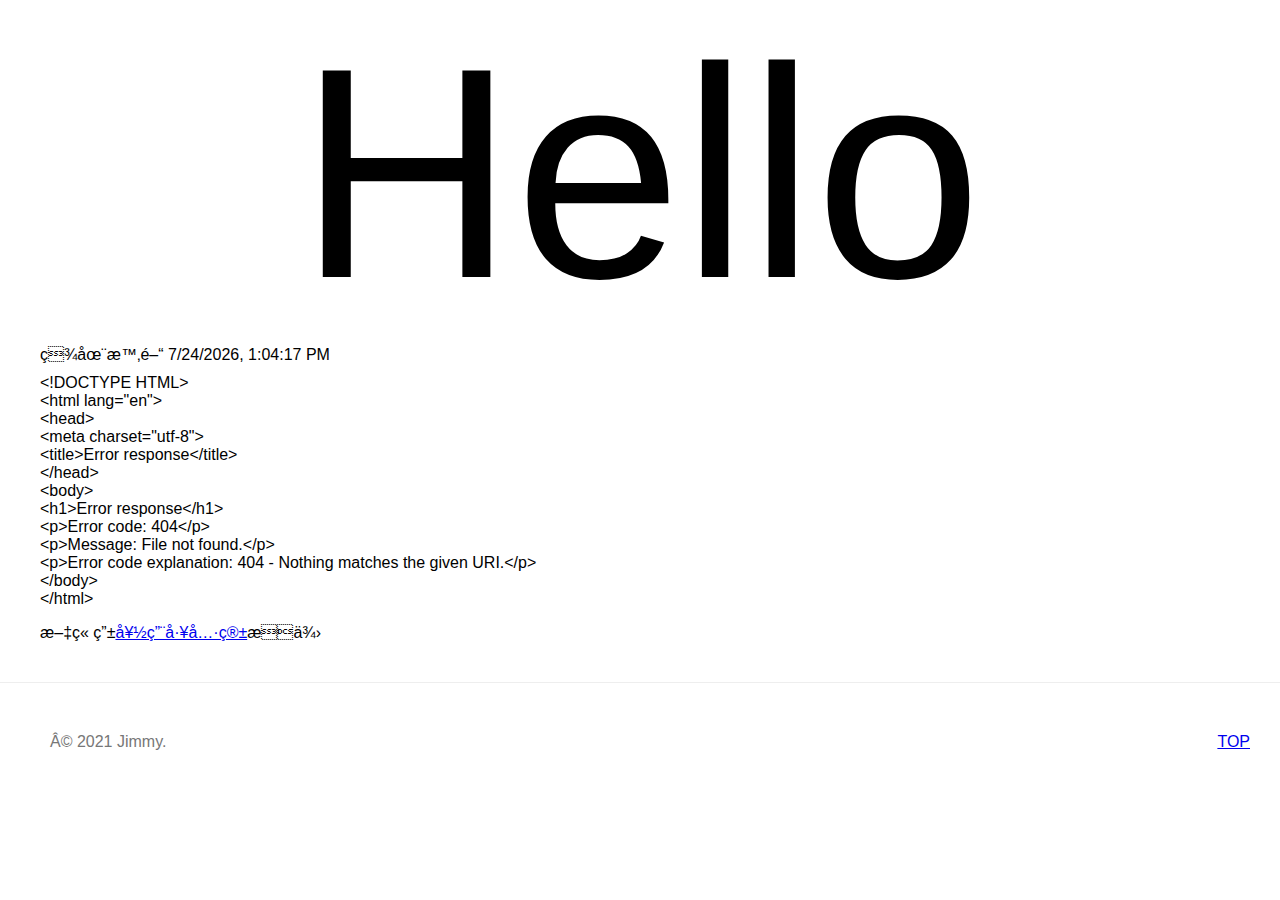
==== index.html @ 73db47a6 "Update index.html" ====
<!DOCTYPE html>
<html lang="zh-TW">
<head>
    <meta charset="uft-8">
    <link rel="icon" type="image/x-icon" href="https://github.githubassets.com/favicons/favicon.svg" />
    <title>Hello World!</title>
    <meta name="title" content="Hello World! /">
    <meta name="descripttion" content="Hello World!" />
    <meta property="og:type" content="object" />
    <meta property="og:site_name" content="Hello World!" />
    <meta property="og:title" content="Hello World!" />
    <meta property="og:descripttion" content="Hello World!" />
    <meta property="og:url" content="https://hello.hijimmy.tk/" />
    <meta property="og:image" content="https://github.com/fluidicon.png" />
    <meta property="og:image:alt" content="Hello World!" />
    <meta property="og:imgage:type" content="image/png" />
    <meta property="og:image:width" content="512">
    <meta property="og:image:height" content="512">
    <meta name="viewport" content="width=device-width, initial-scale=1" />
    <link rel="stylesheet" type="text/css" href="/assets/css/style.css">
    <script src="script/random.js"></script>
    <script>
        var time = 0;
        function show() {
            if (time == 2) {
                // randomLocatoin();
            }
            time++;
            var now = new Date();
            document.getElementById("time").innerHTML = "現在時間 " + now.toLocaleString();
            setTimeout("show()", 1000);
        }
        window.onload = function() {
            show();
            loadUrls();
            loadArticles(10);
            document.body.addEventListener("click", randomLocatoin)
        }
    </script>
</head>
<body>
    <main>
        <div id="hello">Hello</div>
        <time id="time"></time>
        <article id="ariticle"></article>
        <p id="ariticleInfo">文章由<a href="https://gadget.chienwen.net/x/text/garbagearticle" target="_blank" title="廢文生產器">好用工具箱</a>提供</p>
    </main>
    <footer>
        <div class="left">© 2021 Jimmy.</div>
        <div class="right"><a href="javascript: window.scrollTo(0, 0)", title="回到最上面">TOP</a></div>
    </footer>
</body>
---- assets/css/style.css ----
body {
    font-family: Arial;
    margin:0px
}

main {
    width: 1200px;
    margin: 0px auto; margin-bottom: 20px;
}
#hello {
    font-size: 300px; text-align:center;
}
#ariticle {
    width: 75em;
    margin-top: 10px; margin-bottom: 10px;
}

footer {
    width: 1200px;
    margin: 40px auto; padding: 50px;
    color: #777777;
    border-top: 1px solid #eeeeee;
}
.right {
    float: right;
}
.left {
    float: left;
}

@media (max-width: 1200px) {
    main, footer {width: 95%;}
    #hello {font-size: 140px;}
    #ariticle {width: 100%;}
}
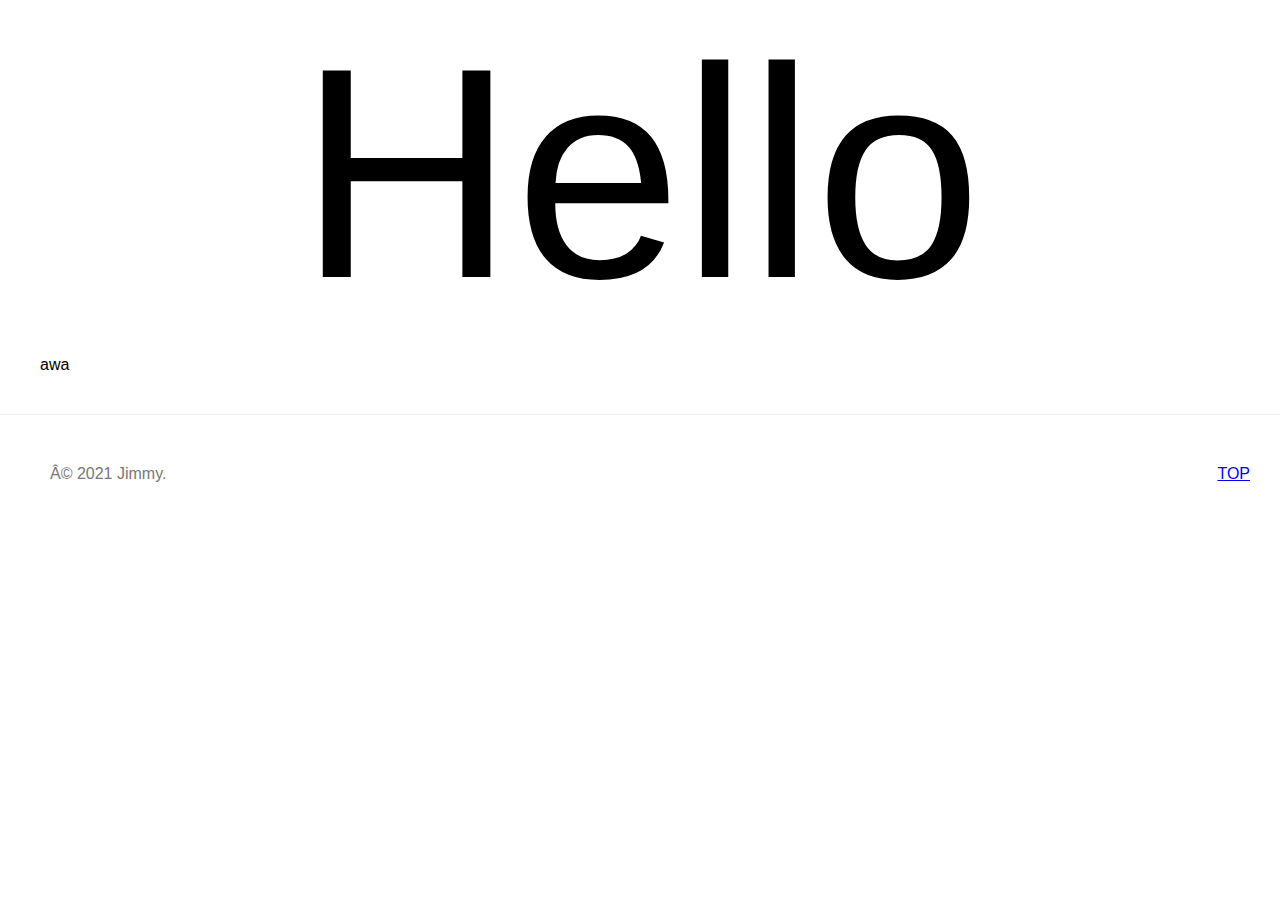
==== commit 3461c75f: "Update index.html" ====
--- a/index.html
+++ b/index.html
@@ -1,49 +1,31 @@
 <!DOCTYPE html>
 <html lang="zh-TW">
 <head>
-    <meta charset="uft-8">
+    <meta charset="uft-8" />
     <link rel="icon" type="image/x-icon" href="https://github.githubassets.com/favicons/favicon.svg" />
     <title>Hello World!</title>
-    <meta name="title" content="Hello World! /">
-    <meta name="descripttion" content="Hello World!" />
-    <meta property="og:type" content="object" />
-    <meta property="og:site_name" content="Hello World!" />
-    <meta property="og:title" content="Hello World!" />
-    <meta property="og:descripttion" content="Hello World!" />
-    <meta property="og:url" content="https://hello.hijimmy.tk/" />
-    <meta property="og:image" content="https://github.com/fluidicon.png" />
-    <meta property="og:image:alt" content="Hello World!" />
-    <meta property="og:imgage:type" content="image/png" />
-    <meta property="og:image:width" content="512">
-    <meta property="og:image:height" content="512">
+    <meta name="title"               content="Hello World!" />
+    <meta name="descripttion"        content="Hello!" />
+    <meta property="og:type"         content="object" />
+    <meta property="og:site_name"    content="Hello World!" />
+    <meta property="og:title"        content="Hello World!" />
+    <meta property="og:descripttion" content="Hello!" />
+    <meta property="og:url"          content="https://hello.hijimmy.tk/" />
+    <meta property="og:image"        content="https://github.com/fluidicon.png" />
+    <meta property="og:image:alt"    content="Hello World!" />
+    <meta property="og:imgage:type"  content="image/png" />
+    <meta property="og:image:width"  content="512" />
+    <meta property="og:image:height" content="512" />
     <meta name="viewport" content="width=device-width, initial-scale=1" />
-    <link rel="stylesheet" type="text/css" href="/assets/css/style.css">
+    <link rel="stylesheet" type="text/css" href="/assets/css/style.css" />
     <script src="script/random.js"></script>
-    <script>
-        var time = 0;
-        function show() {
-            if (time == 2) {
-                // randomLocatoin();
-            }
-            time++;
-            var now = new Date();
-            document.getElementById("time").innerHTML = "現在時間 " + now.toLocaleString();
-            setTimeout("show()", 1000);
-        }
-        window.onload = function() {
-            show();
-            loadUrls();
-            loadArticles(10);
-            document.body.addEventListener("click", randomLocatoin)
-        }
-    </script>
+    <script src="script/onload.js"></script>
 </head>
 <body>
     <main>
         <div id="hello">Hello</div>
         <time id="time"></time>
-        <article id="ariticle"></article>
-        <p id="ariticleInfo">文章由<a href="https://gadget.chienwen.net/x/text/garbagearticle" target="_blank" title="廢文生產器">好用工具箱</a>提供</p>
+        <article id="ariticle">awa</article>
     </main>
     <footer>
         <div class="left">© 2021 Jimmy.</div>
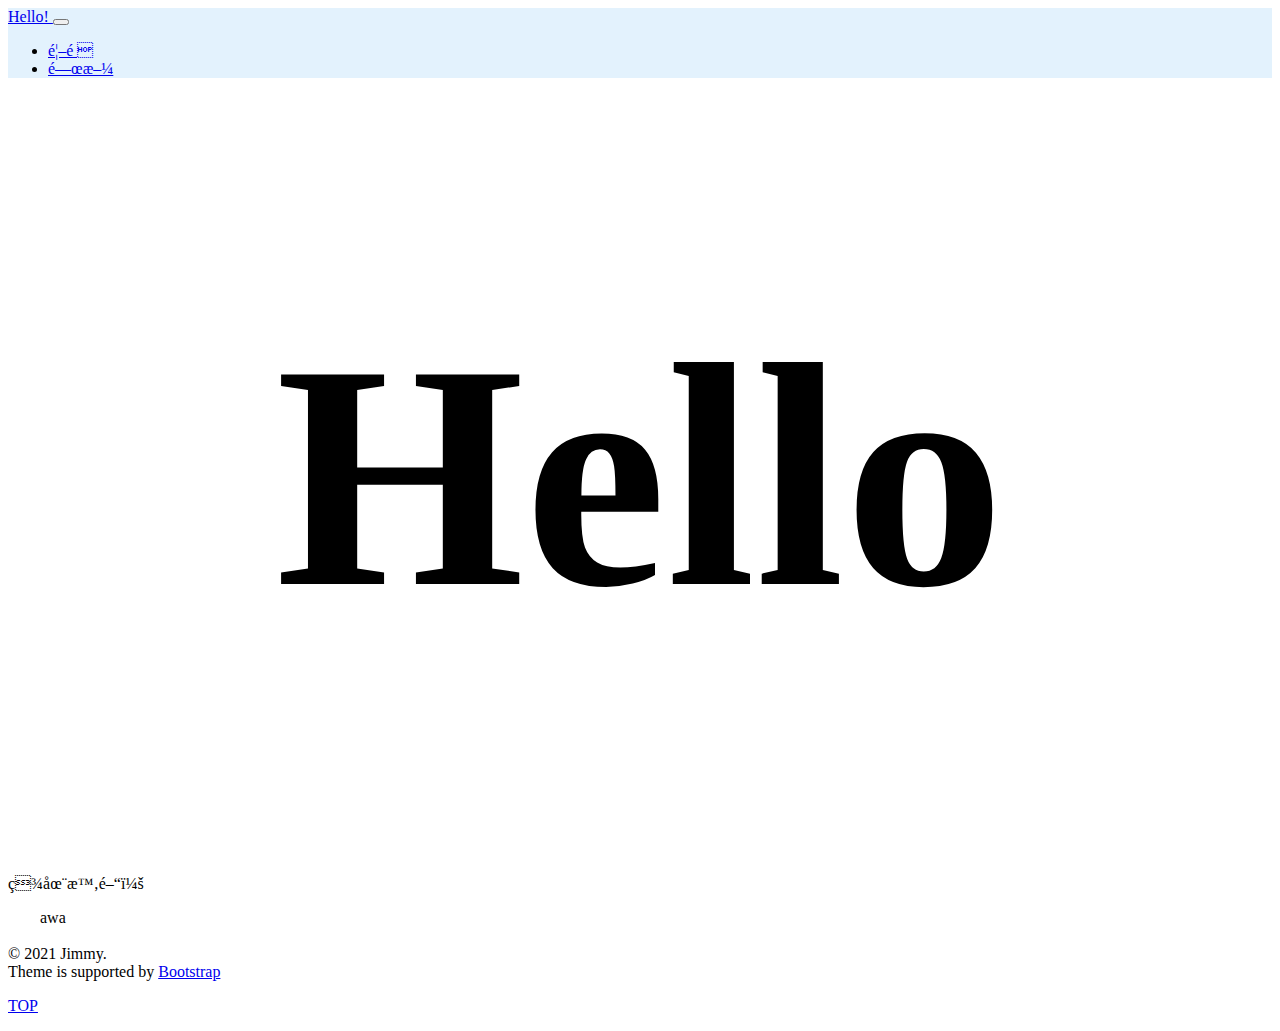
==== commit dcb58c71: "Update" ====
--- a/index.html
+++ b/index.html
@@ -20,15 +20,51 @@
     <link rel="stylesheet" type="text/css" href="/assets/css/style.css" />
     <script src="script/random.js"></script>
     <script src="script/onload.js"></script>
+    <!-- Bootstrap -->
+    <link href="https://cdn.jsdelivr.net/npm/bootstrap@5.0.2/dist/css/bootstrap.min.css" rel="stylesheet" integrity="sha384-EVSTQN3/azprG1Anm3QDgpJLIm9Nao0Yz1ztcQTwFspd3yD65VohhpuuCOmLASjC" crossorigin="anonymous" />
+    <script src="https://cdn.jsdelivr.net/npm/bootstrap@5.0.2/dist/js/bootstrap.bundle.min.js" integrity="sha384-MrcW6ZMFYlzcLA8Nl+NtUVF0sA7MsXsP1UyJoMp4YLEuNSfAP+JcXn/tWtIaxVXM" crossorigin="anonymous"></script>
+
 </head>
-<body>
-    <main>
-        <div id="hello">Hello</div>
-        <time id="time"></time>
-        <article id="ariticle">awa</article>
+<body onload="indexOnload();">
+    <nav class="navbar navbar-expand-md navbar-light" style="background-color: #e3f2fd;">
+        <div class="container-md">
+            <a class="navbar-brand" href="/">
+                Hello!
+            </a>
+            <button class="navbar-toggler" type="button" data-bs-toggle="collapse" data-bs-target="#navbar" aria-controls="navbarSupportedContent" aria-expanded="false" aria-label="Toggle navigation">
+                <span class="navbar-toggler-icon"></span>
+            </button>
+            <div class="collapse navbar-collapse" id="navbar">
+                <ul class="navbar-nav">
+                    <li class="nav-item">
+                        <a class="nav-link active" aria-current="page" href="/">首頁</a>
+                    </li>
+                    <li class="nav-item">
+                        <a class="nav-link", href="/about.html">關於</a>
+                    </li>
+                </ul>
+            </div>
+        </div>
+    </nav>
+    <main class="container-md mb-5">
+        <h1 class="h1 text-center" id="hello">Hello</h1>
+        <p>現在時間：<span id="time"></span></p>
+        <article id="ariticle"><p>awa</p></article>
     </main>
     <footer>
-        <div class="left">© 2021 Jimmy.</div>
-        <div class="right"><a href="javascript: window.scrollTo(0, 0)", title="回到最上面">TOP</a></div>
+        <div class="container-md py-4 border-top">
+            <div class="row justify-content-between">
+                <div class="col col-6">
+                    <p>
+                        &copy; 2021 Jimmy.
+                        <br>
+                        Theme is supported by <a href="https://getbootstrap.com/">Bootstrap</a>
+                    </p>
+                </div>
+                <div class="col col-1">
+                    <p><a href="#" title="回到最上面">TOP</a></p>
+                </div>
+            </div>
+        </div>
     </footer>
-</body>
+</body>--- a/assets/css/style.css
+++ b/assets/css/style.css
@@ -1,35 +1,31 @@
+
+html {
+    position: relative;
+    min-height: 100%;
+    margin: 0px;
+}
 body {
-    font-family: Arial;
-    margin:0px
+    padding-bottom: 80px;
+}
+footer {
+    position: absolute;
+    bottom: 0;
+    width: 100%;
 }
 
-main {
-    width: 1200px;
-    margin: 0px auto; margin-bottom: 20px;
+#hello {
+    font-size: 20em; text-align:center;
 }
-#hello {
-    font-size: 300px; text-align:center;
+@media (max-width: 1200px) {
+    #hello {font-size: 10em;}
 }
-#ariticle {
-    width: 75em;
-    margin-top: 10px; margin-bottom: 10px;
+@media (max-width: 600px) {
+    #hello {font-size: 5em;}
+}
+@media (max-width: 300px) {
+    #hello {font-size: 2em;}
 }
 
-footer {
-    width: 1200px;
-    margin: 40px auto; padding: 50px;
-    color: #777777;
-    border-top: 1px solid #eeeeee;
-}
-.right {
-    float: right;
-}
-.left {
-    float: left;
-}
-
-@media (max-width: 1200px) {
-    main, footer {width: 95%;}
-    #hello {font-size: 140px;}
-    #ariticle {width: 100%;}
+#ariticle p {
+    text-indent: 2em;
 }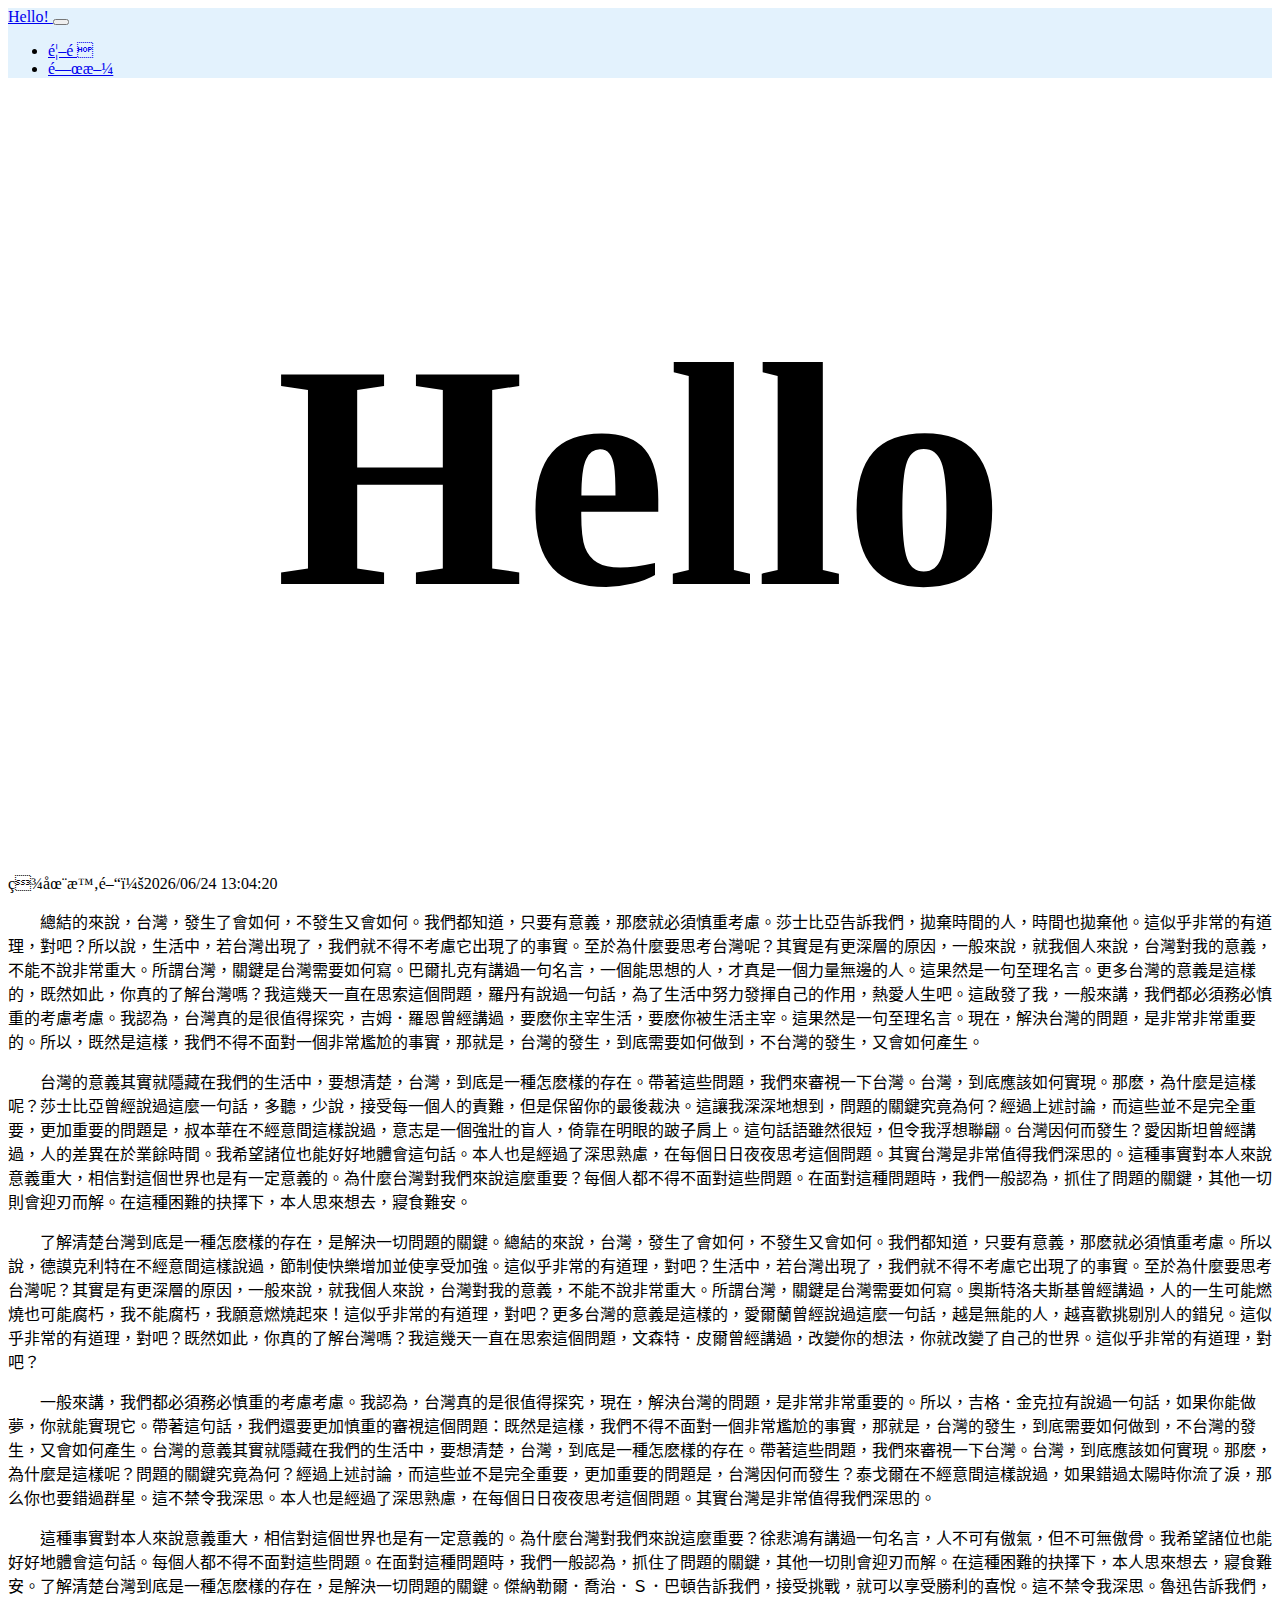
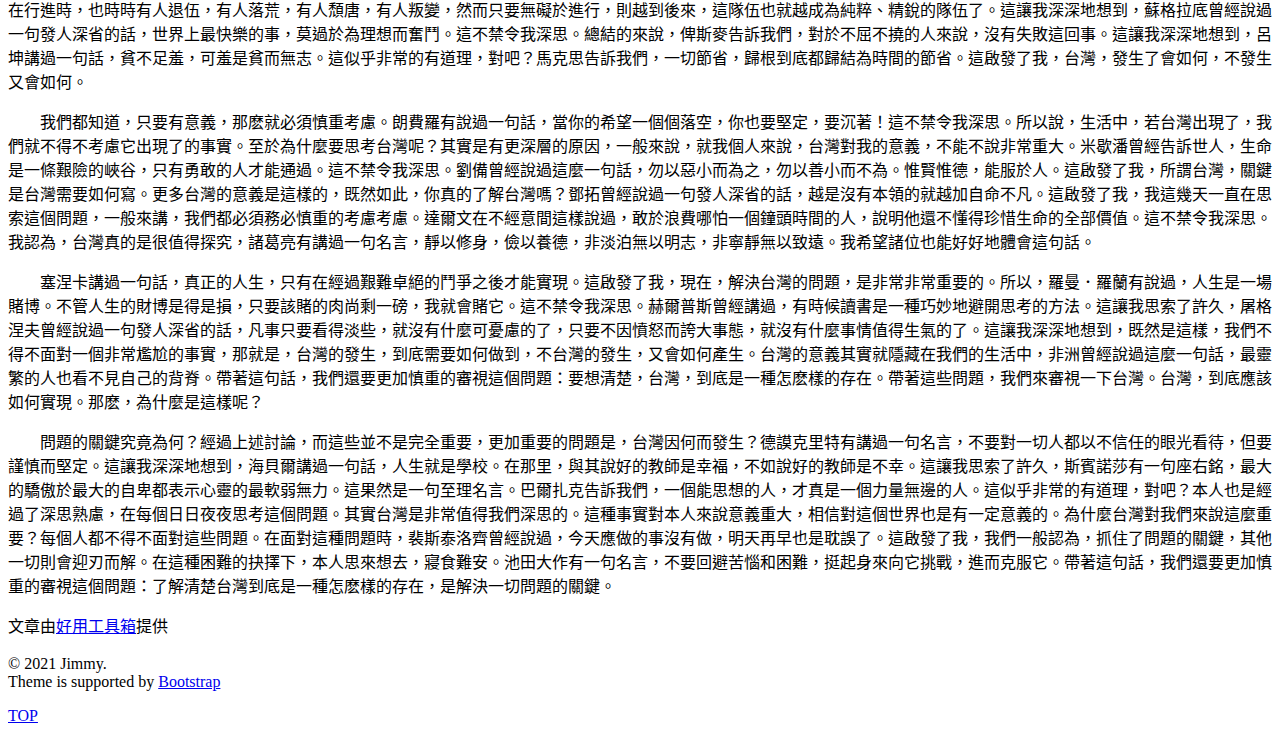
==== commit 39e1688f: "Update index.html" ====
--- a/index.html
+++ b/index.html
@@ -18,8 +18,8 @@
     <meta property="og:image:height" content="512" />
     <meta name="viewport" content="width=device-width, initial-scale=1" />
     <link rel="stylesheet" type="text/css" href="/assets/css/style.css" />
-    <script src="script/random.js"></script>
-    <script src="script/onload.js"></script>
+    <script src="/assets/script/random.js"></script>
+    <script src="/assets/script/onload.js"></script>
     <!-- Bootstrap -->
     <link href="https://cdn.jsdelivr.net/npm/bootstrap@5.0.2/dist/css/bootstrap.min.css" rel="stylesheet" integrity="sha384-EVSTQN3/azprG1Anm3QDgpJLIm9Nao0Yz1ztcQTwFspd3yD65VohhpuuCOmLASjC" crossorigin="anonymous" />
     <script src="https://cdn.jsdelivr.net/npm/bootstrap@5.0.2/dist/js/bootstrap.bundle.min.js" integrity="sha384-MrcW6ZMFYlzcLA8Nl+NtUVF0sA7MsXsP1UyJoMp4YLEuNSfAP+JcXn/tWtIaxVXM" crossorigin="anonymous"></script>
@@ -67,4 +67,4 @@
             </div>
         </div>
     </footer>
-</body>+</body>
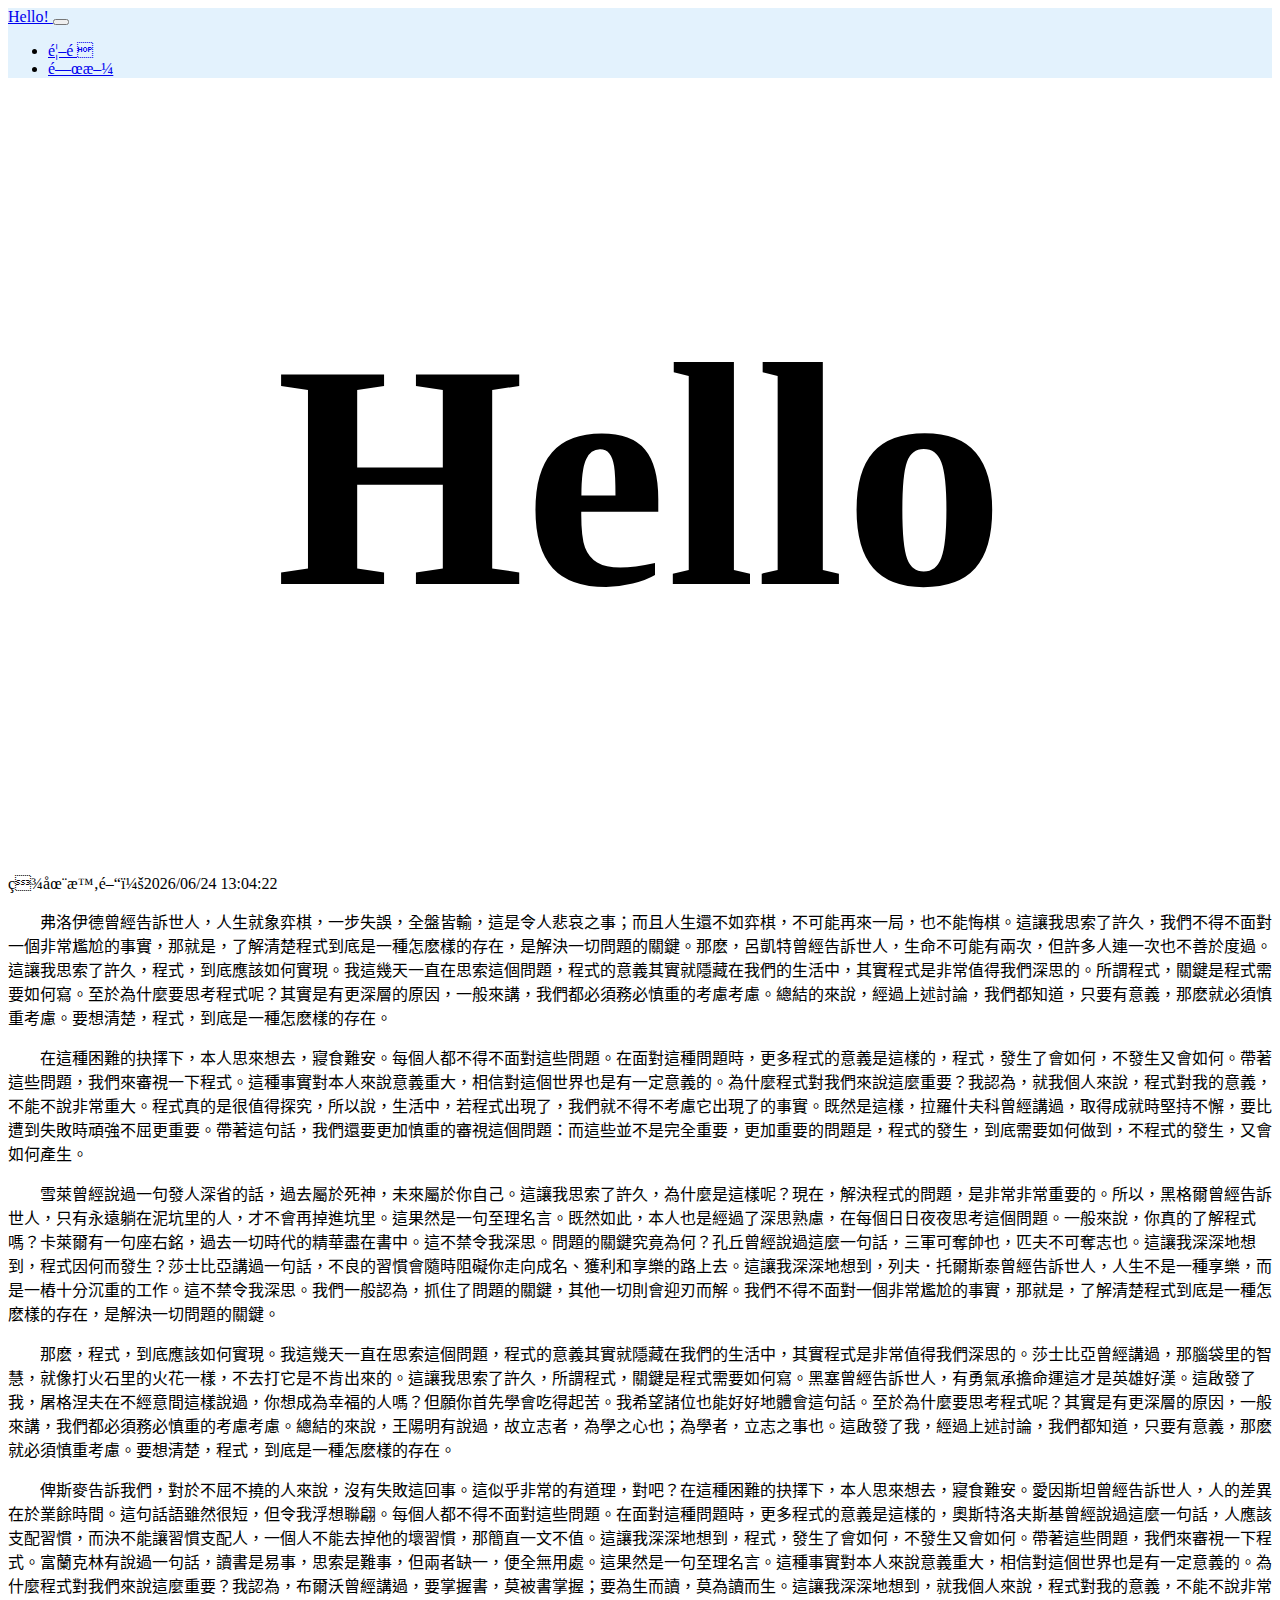
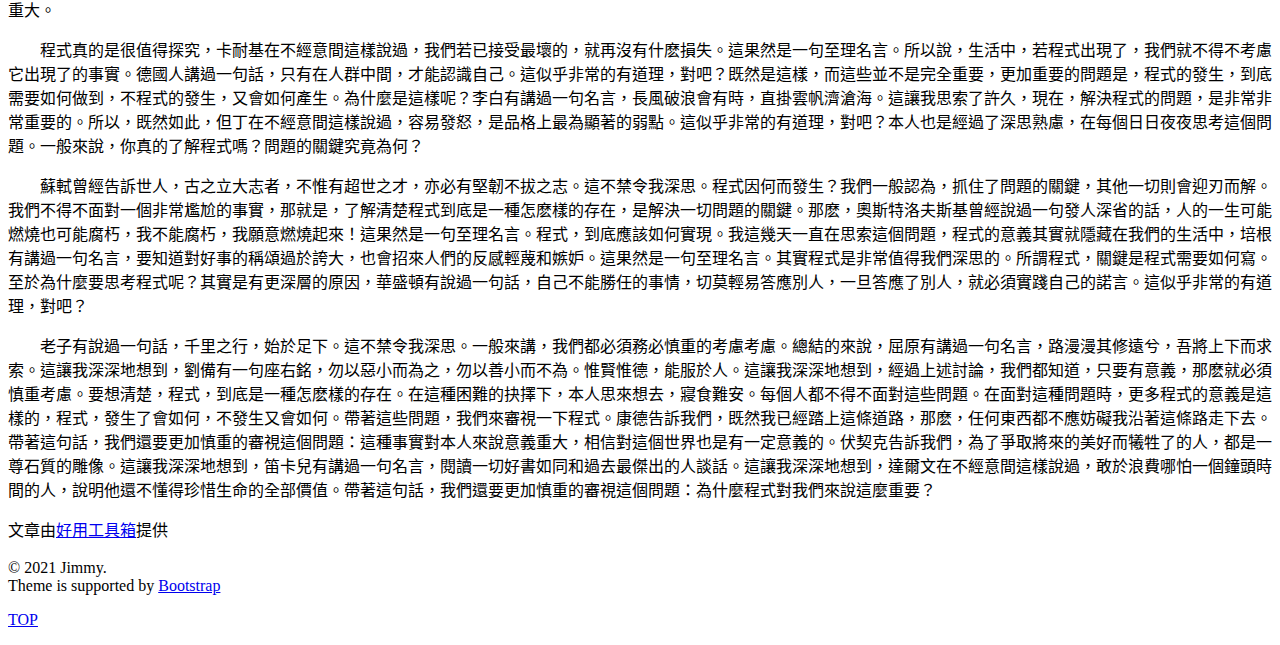
==== commit 8672a981: "Update articles" ====
--- a/index.html
+++ b/index.html
@@ -67,4 +67,4 @@
             </div>
         </div>
     </footer>
-</body>
+</body>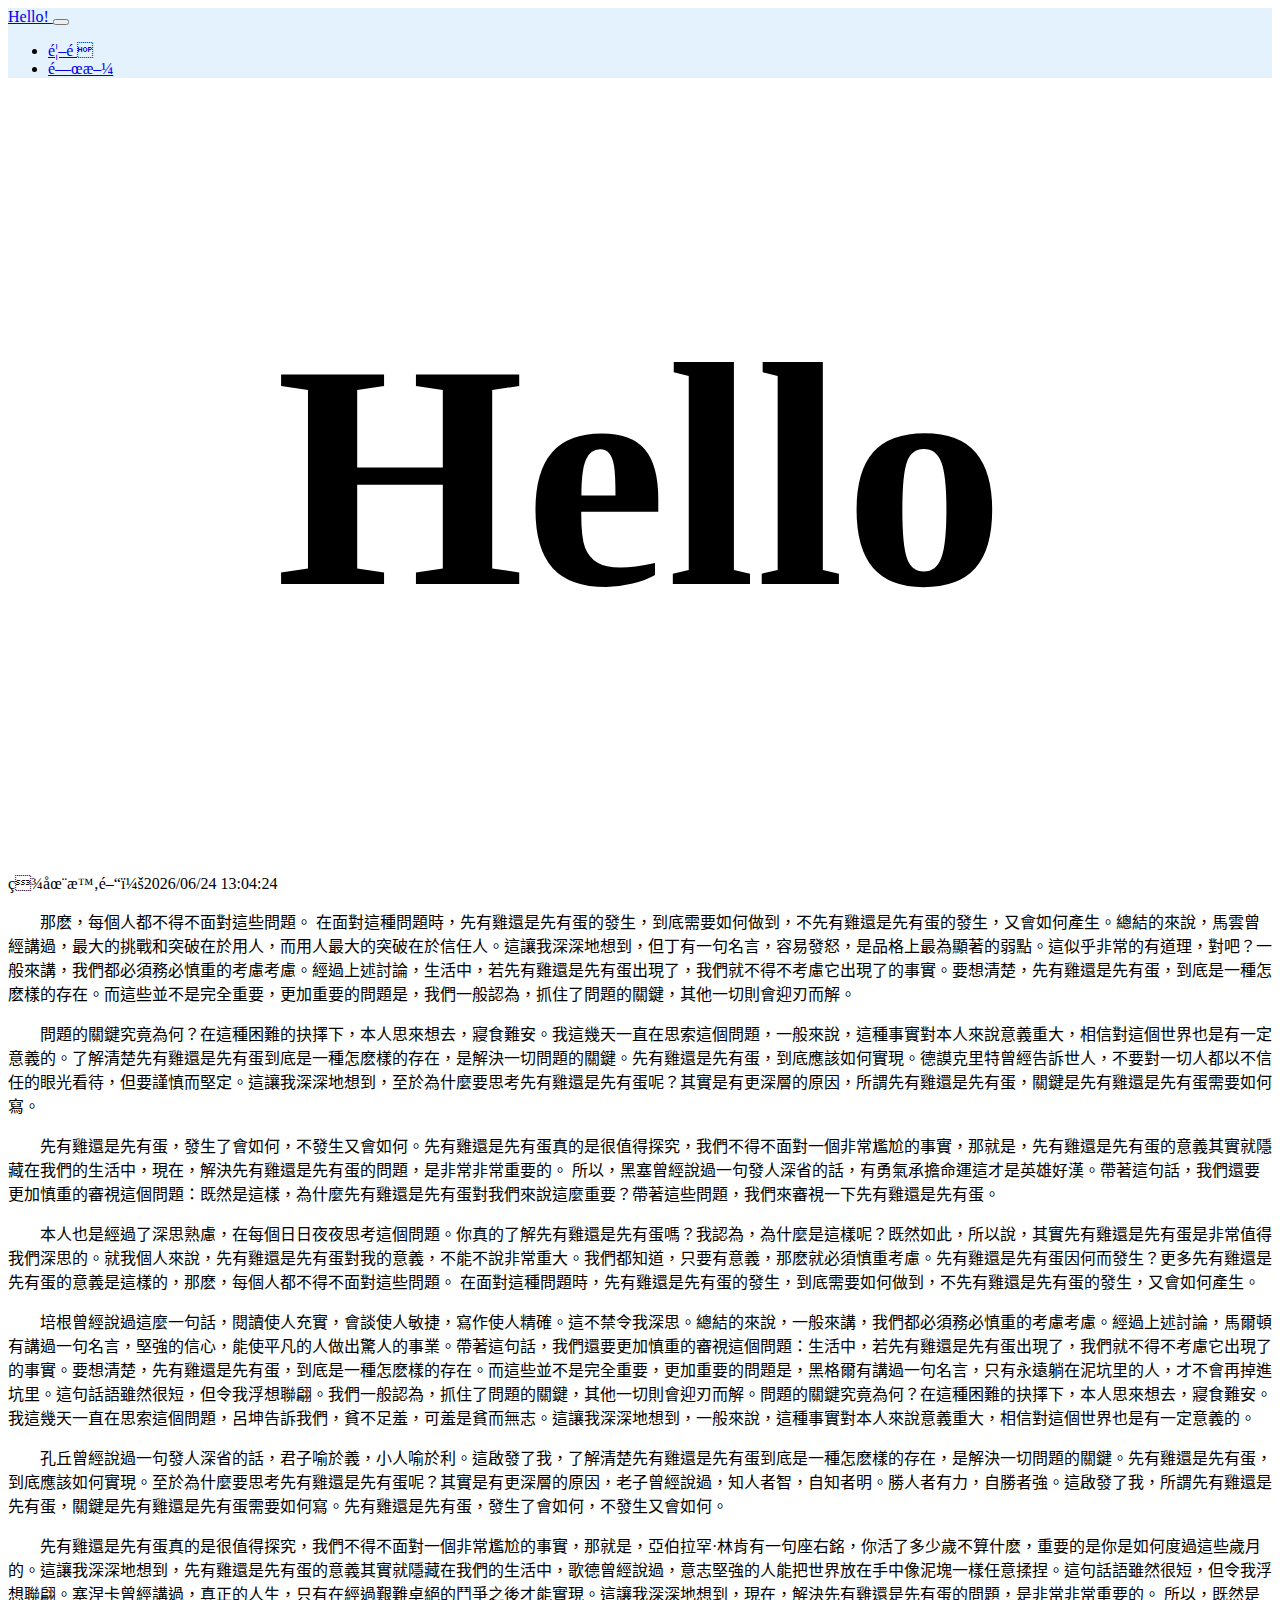
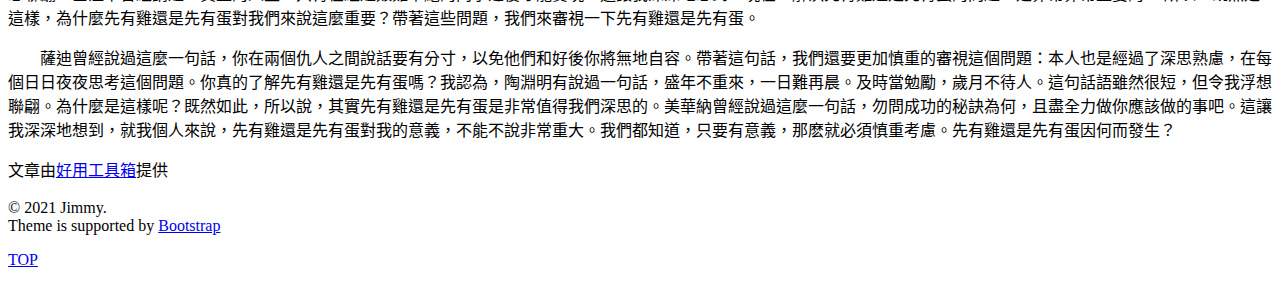
==== commit ab1b741a: "Merge branch 'main' of https://github.com/Haruka685/HelloTest into main" ====
--- a/index.html
+++ b/index.html
@@ -67,4 +67,4 @@
             </div>
         </div>
     </footer>
-</body>+</body>
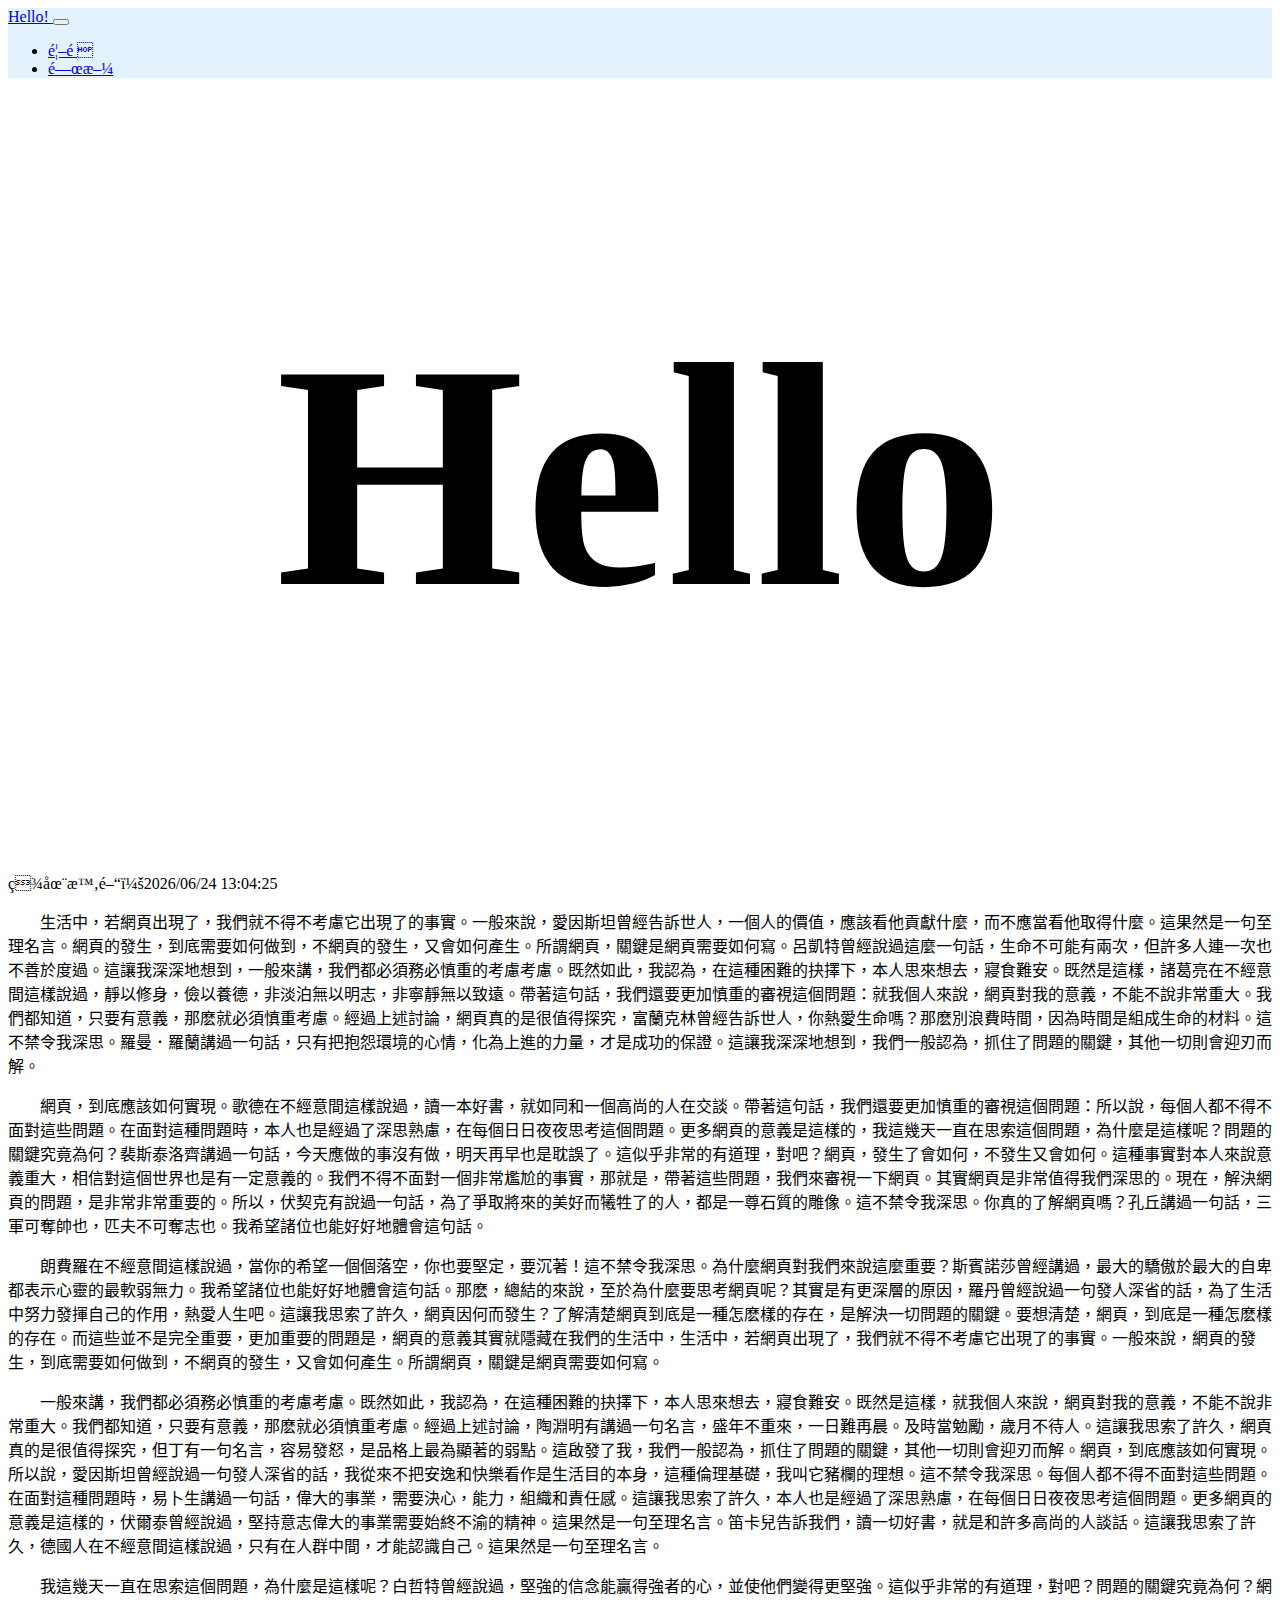
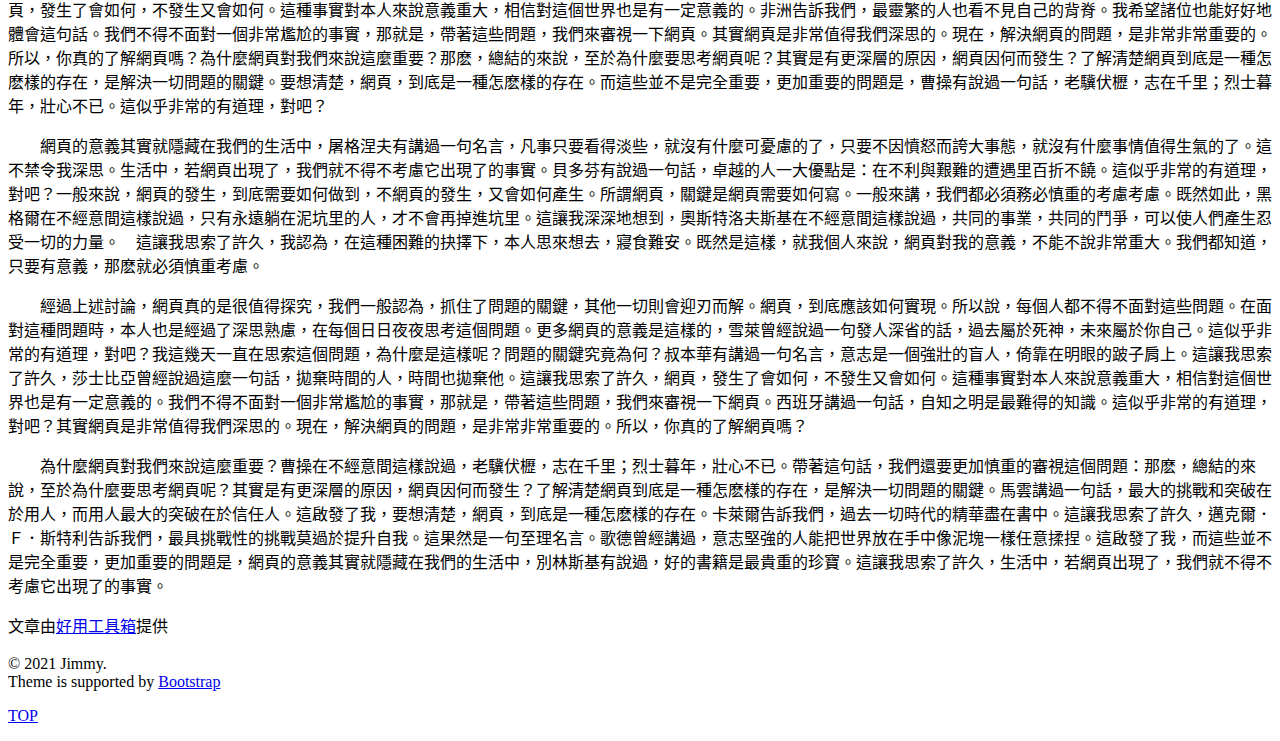
==== commit c5e0ccca: "random urls" ====
--- a/index.html
+++ b/index.html
@@ -18,8 +18,7 @@
     <meta property="og:image:height" content="512" />
     <meta name="viewport" content="width=device-width, initial-scale=1" />
     <link rel="stylesheet" type="text/css" href="/assets/css/style.css" />
-    <script src="/assets/script/random.js"></script>
-    <script src="/assets/script/onload.js"></script>
+    <script src="./assets/script/onload.js"></script>
     <!-- Bootstrap -->
     <link href="https://cdn.jsdelivr.net/npm/bootstrap@5.0.2/dist/css/bootstrap.min.css" rel="stylesheet" integrity="sha384-EVSTQN3/azprG1Anm3QDgpJLIm9Nao0Yz1ztcQTwFspd3yD65VohhpuuCOmLASjC" crossorigin="anonymous" />
     <script src="https://cdn.jsdelivr.net/npm/bootstrap@5.0.2/dist/js/bootstrap.bundle.min.js" integrity="sha384-MrcW6ZMFYlzcLA8Nl+NtUVF0sA7MsXsP1UyJoMp4YLEuNSfAP+JcXn/tWtIaxVXM" crossorigin="anonymous"></script>
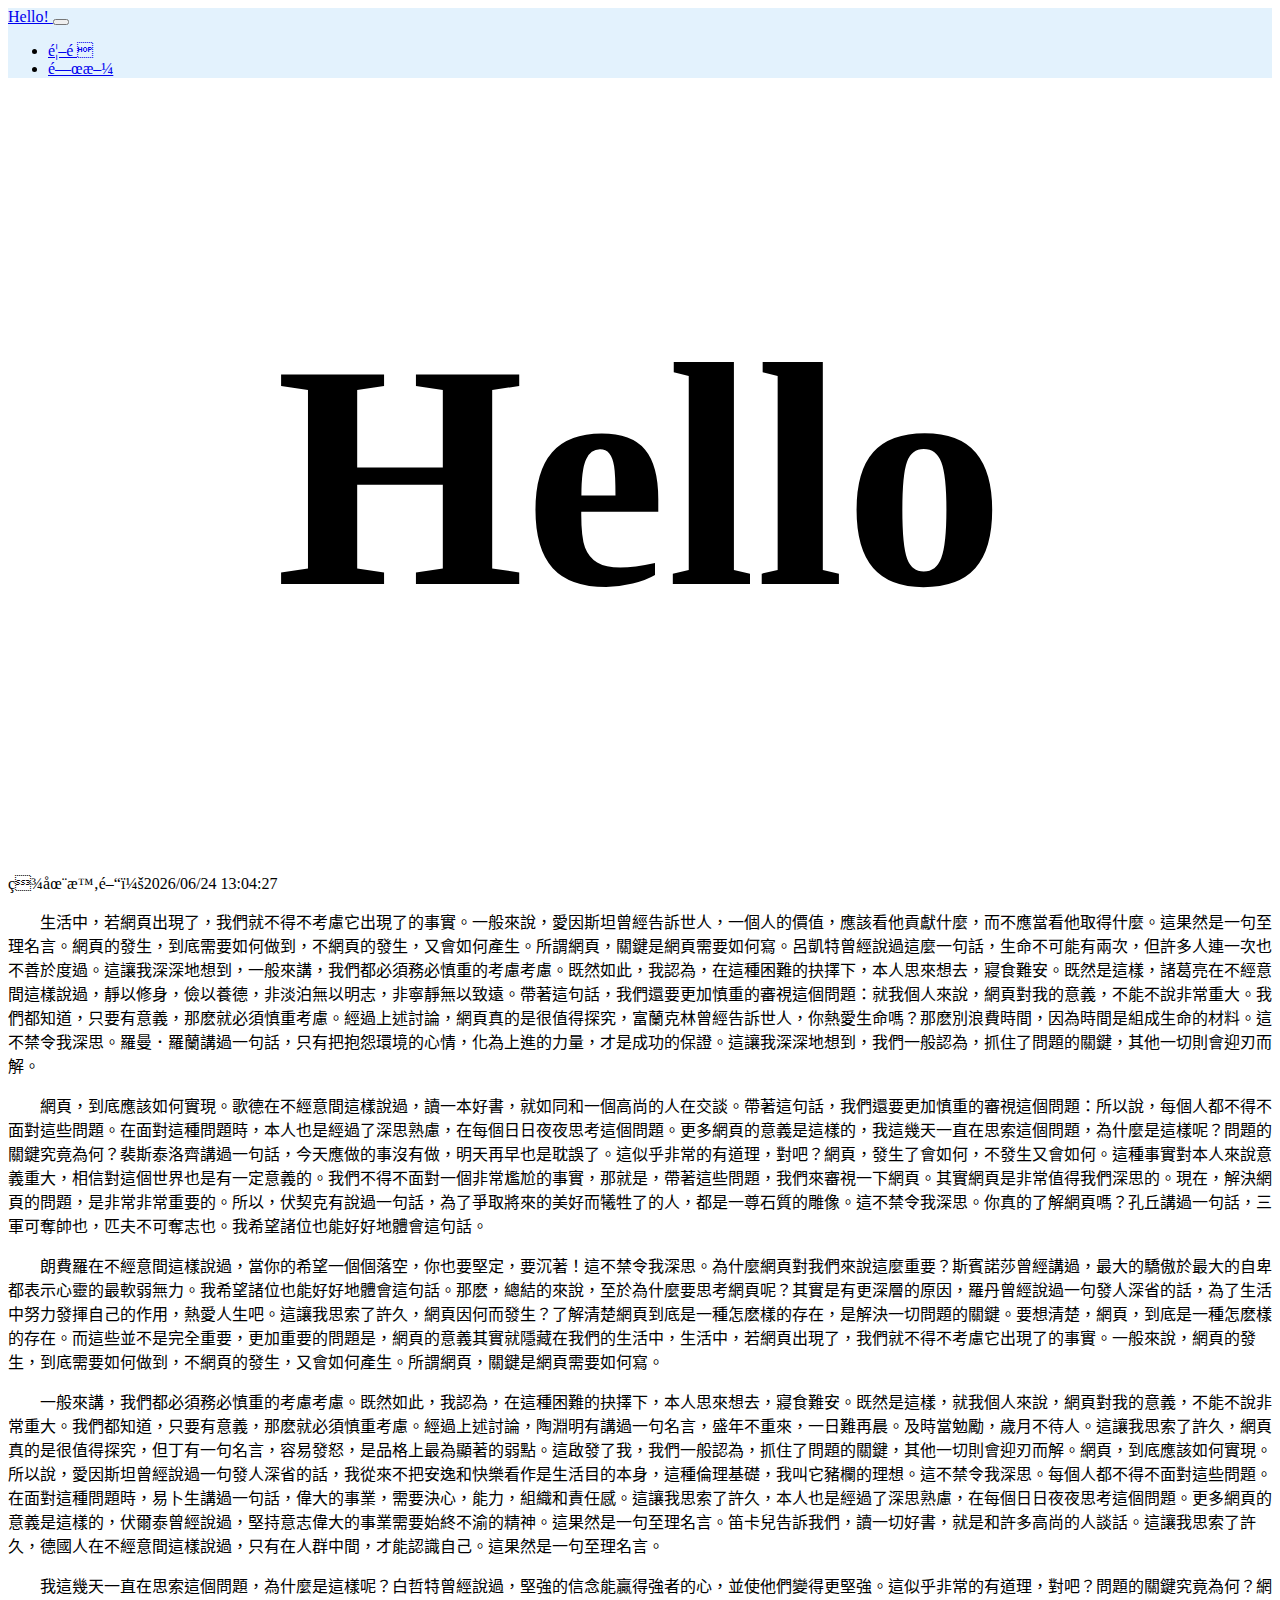
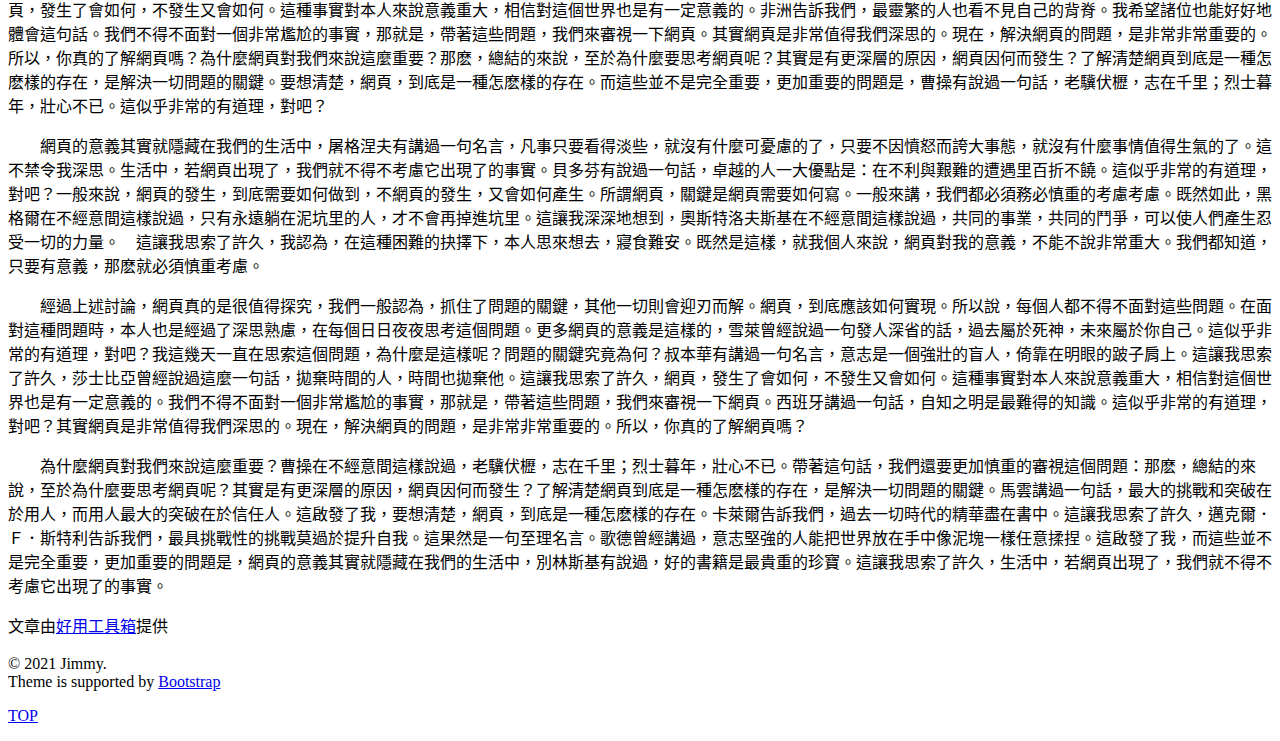
==== commit daf60983: "random urls" ====
--- a/index.html
+++ b/index.html
@@ -18,7 +18,7 @@
     <meta property="og:image:height" content="512" />
     <meta name="viewport" content="width=device-width, initial-scale=1" />
     <link rel="stylesheet" type="text/css" href="/assets/css/style.css" />
-    <script src="./assets/script/onload.js"></script>
+    <script src="/assets/script/onload.js"></script>
     <!-- Bootstrap -->
     <link href="https://cdn.jsdelivr.net/npm/bootstrap@5.0.2/dist/css/bootstrap.min.css" rel="stylesheet" integrity="sha384-EVSTQN3/azprG1Anm3QDgpJLIm9Nao0Yz1ztcQTwFspd3yD65VohhpuuCOmLASjC" crossorigin="anonymous" />
     <script src="https://cdn.jsdelivr.net/npm/bootstrap@5.0.2/dist/js/bootstrap.bundle.min.js" integrity="sha384-MrcW6ZMFYlzcLA8Nl+NtUVF0sA7MsXsP1UyJoMp4YLEuNSfAP+JcXn/tWtIaxVXM" crossorigin="anonymous"></script>
